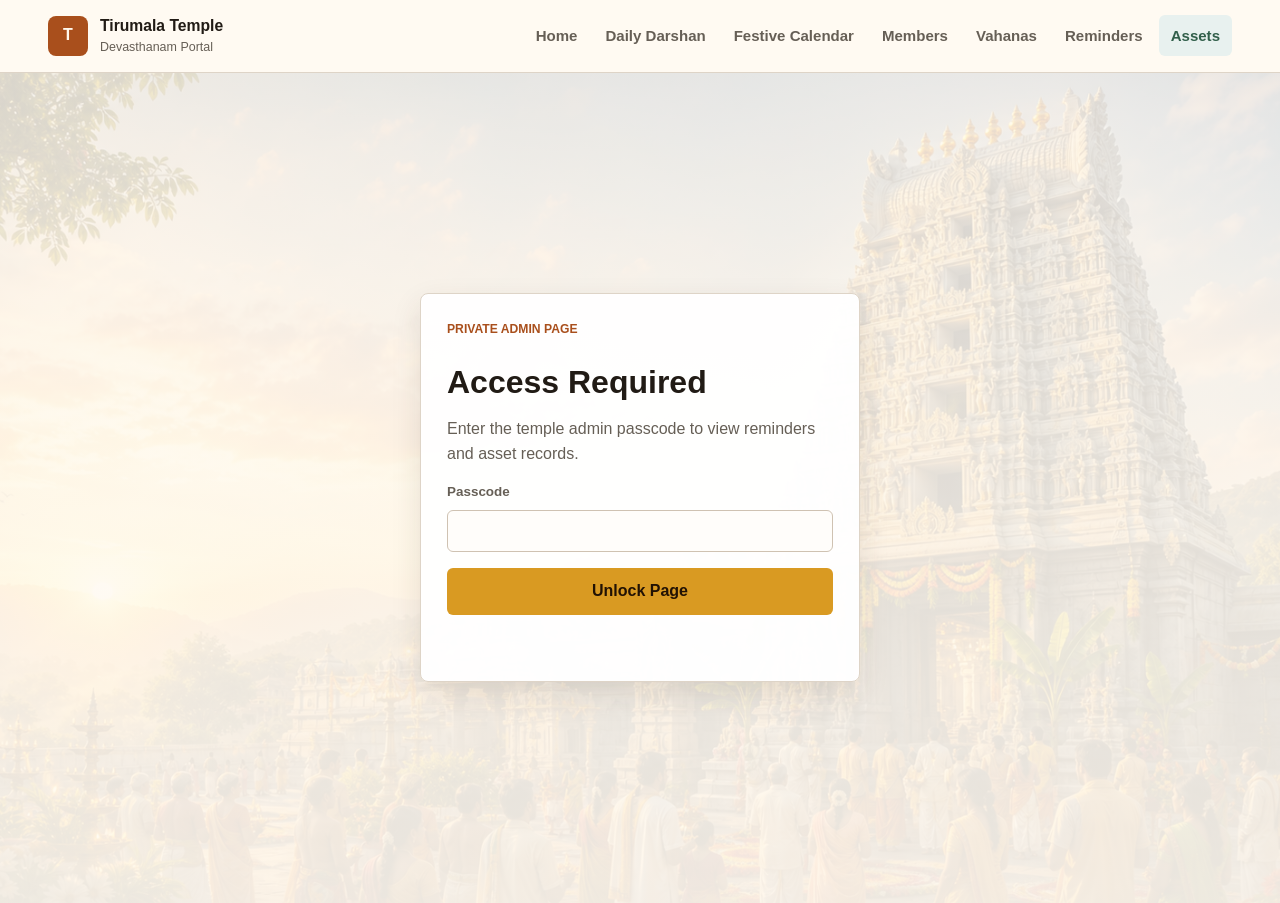
==== assets.html @ 2c817461 "Add files via upload Temple website" ====
<!doctype html>
<html lang="en">
<head>
  <meta charset="utf-8">
  <meta name="viewport" content="width=device-width, initial-scale=1">
  <title>Asset Declaration | Tirumala Temple</title>
  <link rel="stylesheet" href="assets/css/styles.css">
</head>
<body data-page="assets" data-private="true">
  <header class="site-header">
    <a class="brand" href="index.html" aria-label="Tirumala Temple home">
      <span class="brand-mark">T</span>
      <span><strong>Tirumala Temple</strong><small>Devasthanam Portal</small></span>
    </a>
    <button class="nav-toggle" type="button" aria-label="Toggle navigation" aria-expanded="false">Menu</button>
    <nav class="site-nav" aria-label="Primary navigation">
      <a href="index.html" data-nav="home">Home</a>
      <a href="daily-darshan.html" data-nav="daily-darshan">Daily Darshan</a>
      <a href="festive-calendar.html" data-nav="festive-calendar">Festive Calendar</a>
      <a href="members.html" data-nav="members">Members</a>
      <a href="vahanas.html" data-nav="vahanas">Vahanas</a>
      <a href="reminders.html" data-nav="reminders">Reminders</a>
      <a href="assets.html" data-nav="assets">Assets</a>
    </nav>
  </header>

  <main class="page-shell">
    <section class="page-title">
      <p class="eyebrow">Temple asset records</p>
      <h1>Asset Declaration</h1>
      <p>Private admin page for member asset declarations, including temple-related donations, equipment, documents, or materials. Records are saved locally in this prototype.</p>
    </section>

    <section class="two-column">
      <form id="assetForm" class="form-panel">
        <h2>Declare an asset</h2>
        <label>
          Declared by
          <select id="assetMember" required></select>
        </label>
        <label>
          Asset type
          <select id="assetType" required>
            <option value="Jewellery">Jewellery</option>
            <option value="Vastra">Vastra</option>
            <option value="Utensils">Utensils</option>
            <option value="Documents">Documents</option>
            <option value="Equipment">Equipment</option>
            <option value="Other">Other</option>
          </select>
        </label>
        <label>
          Asset name
          <input id="assetName" type="text" placeholder="Example: Silver lamp" required>
        </label>
        <label>
          Estimated value
          <input id="assetValue" type="number" min="0" step="1" placeholder="Amount">
        </label>
        <label>
          Notes
          <textarea id="assetNotes" rows="4" placeholder="Condition, location, document reference"></textarea>
        </label>
        <button class="button primary" type="submit">Save Declaration</button>
      </form>

      <aside class="notice-panel">
        <h2>Private records</h2>
        <p>This draft has a local access gate. For real use, PHP login, server-side permissions, approval status, document uploads, and an audit log should be added.</p>
        <button id="exportAssets" class="button secondary" type="button">Export JSON</button>
      </aside>
    </section>

    <section class="section compact">
      <div class="section-heading">
        <p class="eyebrow">Local records</p>
        <h2>Declared assets</h2>
      </div>
      <div class="table-wrap">
        <table>
          <thead>
            <tr>
              <th>Member</th>
              <th>Type</th>
              <th>Asset</th>
              <th>Value</th>
              <th>Notes</th>
            </tr>
          </thead>
          <tbody id="assetTable"></tbody>
        </table>
      </div>
    </section>
  </main>

  <footer class="site-footer">
    <span>Tirumala Temple Devasthanam Portal Draft</span>
    <span>Prototype storage uses this browser only</span>
  </footer>

  <script src="assets/js/app.js"></script>
</body>
</html>
---- assets/css/styles.css ----
:root {
  --ink: #211b15;
  --muted: #665f56;
  --line: #ded4c7;
  --paper: #fffaf2;
  --panel: #ffffff;
  --marigold: #d99a22;
  --saffron: #a94f1c;
  --leaf: #315f4a;
  --lotus: #8f2f44;
  --sky: #e8f1ef;
  --shadow: 0 12px 30px rgba(63, 49, 31, 0.12);
}

* {
  box-sizing: border-box;
}

html {
  scroll-behavior: smooth;
}

body {
  margin: 0;
  background: var(--paper);
  color: var(--ink);
  font-family: Arial, Helvetica, sans-serif;
  line-height: 1.55;
  overflow-x: hidden;
}

img {
  display: block;
  max-width: 100%;
}

a {
  color: inherit;
}

button,
input,
select,
textarea {
  font: inherit;
}

.site-header {
  position: sticky;
  top: 0;
  z-index: 20;
  display: flex;
  align-items: center;
  justify-content: space-between;
  gap: 24px;
  padding: 14px clamp(18px, 4vw, 48px);
  background: rgba(255, 250, 242, 0.96);
  border-bottom: 1px solid var(--line);
  backdrop-filter: blur(12px);
  min-height: 69px;
}

.brand {
  display: inline-flex;
  align-items: center;
  gap: 12px;
  text-decoration: none;
  min-width: max-content;
}

.brand-mark {
  display: grid;
  place-items: center;
  width: 40px;
  height: 40px;
  border-radius: 8px;
  background: var(--saffron);
  color: #fff8ee;
  font-weight: 800;
}

.brand strong,
.brand small {
  display: block;
}

.brand strong {
  font-size: 0.98rem;
}

.brand small {
  color: var(--muted);
  font-size: 0.78rem;
}

.site-nav {
  display: flex;
  align-items: center;
  gap: 4px;
}

.site-nav a {
  padding: 9px 12px;
  border-radius: 6px;
  color: var(--muted);
  font-size: 0.94rem;
  font-weight: 700;
  text-decoration: none;
}

.site-nav a:hover,
.site-nav a[aria-current="page"] {
  background: var(--sky);
  color: var(--leaf);
}

.nav-toggle {
  display: none;
  padding: 8px 12px;
  border: 1px solid var(--line);
  border-radius: 6px;
  background: var(--panel);
  color: var(--ink);
  font-weight: 700;
}

.nav-lock {
  min-height: 36px;
  padding: 8px 12px;
  border: 1px solid var(--line);
  border-radius: 6px;
  background: #fffdf8;
  color: var(--lotus);
  cursor: pointer;
  font-weight: 800;
}

.hero {
  position: relative;
  display: grid;
  min-height: min(78vh, 760px);
  overflow: hidden;
  border-bottom: 1px solid var(--line);
}

.hero img {
  width: 100%;
  height: 100%;
  min-height: 560px;
  object-fit: cover;
  grid-area: 1 / 1;
}

.hero::after {
  content: "";
  grid-area: 1 / 1;
  background: linear-gradient(90deg, rgba(33, 27, 21, 0.78), rgba(33, 27, 21, 0.28), rgba(33, 27, 21, 0.12));
}

.hero-content {
  position: relative;
  z-index: 1;
  grid-area: 1 / 1;
  align-self: center;
  width: min(680px, calc(100% - 36px));
  margin-left: clamp(18px, 6vw, 80px);
  color: #fffaf2;
}

.eyebrow {
  margin: 0 0 10px;
  color: var(--saffron);
  font-size: 0.76rem;
  font-weight: 800;
  letter-spacing: 0;
  text-transform: uppercase;
}

.hero .eyebrow {
  color: #ffd993;
}

h1,
h2,
h3,
p {
  overflow-wrap: anywhere;
}

h1,
h2,
h3 {
  margin: 0;
  line-height: 1.12;
}

.hero h1 {
  max-width: 12ch;
  font-size: clamp(2.6rem, 7vw, 5.8rem);
}

.hero p:not(.eyebrow) {
  max-width: 620px;
  margin: 20px 0 0;
  font-size: clamp(1rem, 2.4vw, 1.24rem);
}

.hero-actions {
  display: flex;
  flex-wrap: wrap;
  gap: 12px;
  margin-top: 30px;
}

.button {
  display: inline-flex;
  align-items: center;
  justify-content: center;
  min-height: 42px;
  padding: 10px 16px;
  border: 1px solid transparent;
  border-radius: 6px;
  cursor: pointer;
  font-weight: 800;
  text-decoration: none;
  text-align: center;
}

.button.primary {
  background: var(--marigold);
  color: #221204;
}

.button.secondary {
  background: var(--panel);
  border-color: var(--line);
  color: var(--leaf);
}

.button.danger {
  background: #fff3ef;
  border-color: #e7b5a5;
  color: var(--lotus);
}

.is-hidden {
  display: none !important;
}

.section,
.page-shell {
  width: min(1160px, calc(100% - 36px));
  margin: 0 auto;
}

.section {
  padding: 68px 0;
}

.section.compact {
  padding-top: 36px;
}

.section-heading {
  max-width: 720px;
  margin-bottom: 24px;
}

.section-heading h2,
.page-title h1 {
  font-size: clamp(1.85rem, 4vw, 3.1rem);
}

.section-heading p:not(.eyebrow),
.page-title p:not(.eyebrow),
.split-band p {
  color: var(--muted);
}

.info-grid {
  display: grid;
  grid-template-columns: repeat(3, 1fr);
  gap: 16px;
}

.info-panel,
.member-card,
.vahana-card,
.form-panel,
.notice-panel,
.reminder-card {
  border: 1px solid var(--line);
  border-radius: 8px;
  background: var(--panel);
  box-shadow: var(--shadow);
}

.info-panel {
  padding: 22px;
}

.info-panel h3,
.notice-panel h2,
.form-panel h2 {
  font-size: 1.22rem;
}

.split-band {
  display: grid;
  grid-template-columns: minmax(0, 1fr) minmax(300px, 420px);
  gap: 34px;
  align-items: start;
  width: 100%;
  max-width: none;
  padding-right: max(18px, calc((100vw - 1160px) / 2));
  padding-left: max(18px, calc((100vw - 1160px) / 2));
  background: #f2eadf;
  border-top: 1px solid var(--line);
  border-bottom: 1px solid var(--line);
}

.module-list {
  display: grid;
  gap: 10px;
}

.module-list a {
  padding: 14px 16px;
  border-left: 4px solid var(--marigold);
  background: #fffef9;
  color: var(--leaf);
  font-weight: 800;
  text-decoration: none;
}

.text-link {
  display: inline-flex;
  margin-top: 10px;
  color: var(--leaf);
  font-weight: 900;
  text-decoration: none;
}

.text-link:hover {
  text-decoration: underline;
}

.page-shell {
  padding: 54px 0 72px;
}

.page-title {
  max-width: 840px;
  margin-bottom: 28px;
}

.page-title p:not(.eyebrow) {
  font-size: 1.06rem;
}

.toolbar {
  display: grid;
  grid-template-columns: minmax(220px, 1fr) minmax(190px, 260px);
  gap: 14px;
  margin-bottom: 18px;
  padding: 16px;
  border: 1px solid var(--line);
  border-radius: 8px;
  background: #fffdf8;
}

.calendar-toolbar {
  grid-template-columns: minmax(220px, 1fr) minmax(170px, 240px);
}

.schedule-summary {
  display: grid;
  grid-template-columns: repeat(3, minmax(0, 1fr));
  gap: 16px;
  margin-bottom: 26px;
}

.schedule-summary article {
  min-width: 0;
  padding: 20px;
  border: 1px solid var(--line);
  border-radius: 8px;
  background: var(--panel);
  box-shadow: var(--shadow);
}

.schedule-summary span {
  display: block;
  color: var(--muted);
  font-size: 0.76rem;
  font-weight: 900;
  text-transform: uppercase;
}

.schedule-summary strong {
  display: block;
  margin-top: 8px;
  color: var(--leaf);
  font-size: clamp(1.35rem, 3vw, 2rem);
  line-height: 1.1;
}

.schedule-summary p {
  margin: 10px 0 0;
  color: var(--muted);
}

label {
  display: grid;
  gap: 7px;
  color: var(--muted);
  font-size: 0.84rem;
  font-weight: 800;
}

input,
select,
textarea {
  width: 100%;
  border: 1px solid #cfc2b2;
  border-radius: 6px;
  background: #fffdfa;
  color: var(--ink);
  outline: none;
}

input,
select {
  min-height: 42px;
  padding: 8px 10px;
}

textarea {
  min-height: 92px;
  padding: 10px;
  resize: vertical;
}

input:focus,
select:focus,
textarea:focus {
  border-color: var(--leaf);
  box-shadow: 0 0 0 3px rgba(49, 95, 74, 0.14);
}

.member-grid,
.vahana-grid {
  display: grid;
  grid-template-columns: repeat(2, minmax(0, 1fr));
  gap: 16px;
}

.member-card {
  display: grid;
  grid-template-columns: 82px 1fr;
  gap: 18px;
  padding: 18px;
}

.avatar {
  display: grid;
  place-items: center;
  width: 82px;
  height: 82px;
  border: 3px solid #f3cf8f;
  border-radius: 8px;
  background: #f5ead9;
  color: var(--saffron);
  font-size: 1.35rem;
  font-weight: 900;
}

.member-card-head {
  display: flex;
  align-items: flex-start;
  justify-content: space-between;
  gap: 10px;
}

.member-card h2,
.vahana-card h2 {
  font-size: 1.24rem;
}

.role {
  margin: 4px 0 14px;
  color: var(--lotus);
  font-weight: 800;
}

.status-pill {
  display: inline-flex;
  align-items: center;
  min-height: 26px;
  padding: 4px 8px;
  border-radius: 999px;
  font-size: 0.75rem;
  font-weight: 900;
  white-space: nowrap;
}

.status-pill.ready {
  background: #e4f1e5;
  color: var(--leaf);
}

.status-pill.warning {
  background: #fff0cd;
  color: #7a4b00;
}

.detail-list {
  display: grid;
  grid-template-columns: repeat(2, minmax(0, 1fr));
  gap: 10px;
  margin: 0 0 14px;
}

.detail-list div {
  min-width: 0;
}

.detail-list dt {
  color: var(--muted);
  font-size: 0.74rem;
  font-weight: 800;
  text-transform: uppercase;
}

.detail-list dd {
  margin: 0;
  font-weight: 800;
}

.vahana-card {
  position: relative;
  overflow: hidden;
  padding: 22px;
}

.vahana-card::before {
  content: "";
  position: absolute;
  inset: 0 auto 0 0;
  width: 6px;
  background: var(--marigold);
}

.vahana-number {
  color: #d8c7b4;
  font-size: 2.2rem;
  font-weight: 900;
  line-height: 1;
}

.vahana-card p:not(.eyebrow) {
  color: var(--muted);
}

.darshan-grid,
.pooja-grid {
  display: grid;
  grid-template-columns: repeat(3, minmax(0, 1fr));
  gap: 16px;
}

.event-grid {
  display: grid;
  gap: 14px;
}

.event-card {
  display: grid;
  grid-template-columns: 86px minmax(0, 1fr) auto;
  gap: 16px;
  align-items: center;
  padding: 16px;
  border: 1px solid var(--line);
  border-radius: 8px;
  background: var(--panel);
  box-shadow: var(--shadow);
}

.event-date {
  display: grid;
  place-items: center;
  min-height: 86px;
  border-radius: 8px;
  background: #f5ead9;
  color: var(--saffron);
  text-align: center;
}

.event-date span,
.event-date strong {
  display: block;
  line-height: 1;
}

.event-date span {
  font-size: 0.8rem;
  font-weight: 900;
  text-transform: uppercase;
}

.event-date strong {
  margin-top: 6px;
  font-size: 2rem;
}

.event-content {
  min-width: 0;
}

.event-content h2 {
  font-size: 1.25rem;
}

.event-content p:not(.eyebrow) {
  margin: 8px 0;
  color: var(--muted);
}

.event-content small {
  color: var(--leaf);
  font-weight: 900;
}

.admin-calendar-panel {
  display: grid;
  gap: 18px;
  padding: 22px;
  border: 1px solid var(--line);
  border-radius: 8px;
  background: #f8fbf6;
}

.inline-admin-form {
  display: grid;
  grid-template-columns: minmax(220px, 320px) auto minmax(150px, 1fr);
  gap: 12px;
  align-items: end;
}

.form-grid {
  display: grid;
  grid-template-columns: repeat(2, minmax(0, 1fr));
  gap: 14px;
}

.pooja-card {
  min-width: 0;
  padding: 20px;
  border: 1px solid var(--line);
  border-radius: 8px;
  background: #fffdf8;
  box-shadow: var(--shadow);
}

.pooja-card h3 {
  font-size: 1.12rem;
}

.pooja-card p {
  margin-bottom: 0;
  color: var(--muted);
}

.darshan-table {
  min-width: 660px;
}

.two-column {
  display: grid;
  grid-template-columns: minmax(0, 1fr) minmax(280px, 380px);
  gap: 18px;
  align-items: start;
}

.form-panel,
.notice-panel {
  min-width: 0;
  display: grid;
  gap: 16px;
  padding: 22px;
}

.notice-panel {
  background: #f8fbf6;
}

.plain-list {
  display: grid;
  gap: 10px;
  margin: 0;
  padding-left: 18px;
}

.reminder-output {
  display: grid;
  gap: 12px;
}

.reminder-card {
  display: flex;
  align-items: center;
  justify-content: space-between;
  gap: 16px;
  padding: 16px;
}

.reminder-card > div {
  min-width: 0;
}

.reminder-card h3 {
  font-size: 1.08rem;
}

.reminder-card p {
  margin: 8px 0;
}

.reminder-card small {
  color: var(--muted);
}

.inline-details {
  display: grid;
  grid-template-columns: repeat(4, minmax(0, 1fr));
  gap: 10px;
  margin: 12px 0;
}

.inline-details dt {
  color: var(--muted);
  font-size: 0.72rem;
  font-weight: 900;
  text-transform: uppercase;
}

.inline-details dd {
  margin: 0;
  font-weight: 800;
}

.mini-result,
.form-error {
  min-height: 24px;
  margin: 0;
  font-weight: 800;
}

.mini-result {
  color: var(--leaf);
}

.form-error {
  color: var(--lotus);
}

.private-locked .page-shell,
.private-locked .site-footer {
  display: none;
}

.access-gate {
  display: grid;
  place-items: center;
  min-height: calc(100vh - 70px);
  padding: 30px 18px;
  background:
    linear-gradient(rgba(255, 250, 242, 0.84), rgba(255, 250, 242, 0.92)),
    url("../images/tirumala-hero.png") center / cover;
}

.access-card {
  display: grid;
  gap: 16px;
  width: min(440px, 100%);
  padding: 26px;
  border: 1px solid var(--line);
  border-radius: 8px;
  background: rgba(255, 255, 255, 0.96);
  box-shadow: var(--shadow);
}

.access-card h1 {
  font-size: 2rem;
}

.access-card p:not(.eyebrow) {
  margin: 0;
  color: var(--muted);
}

.table-wrap {
  overflow-x: auto;
  border: 1px solid var(--line);
  border-radius: 8px;
  background: var(--panel);
  box-shadow: var(--shadow);
}

table {
  width: 100%;
  min-width: 720px;
  border-collapse: collapse;
}

th,
td {
  padding: 13px 14px;
  border-bottom: 1px solid var(--line);
  text-align: left;
  vertical-align: top;
}

th {
  background: #f3eadb;
  color: var(--muted);
  font-size: 0.78rem;
  text-transform: uppercase;
}

tr:last-child td {
  border-bottom: 0;
}

.empty-state,
.empty-cell {
  color: var(--muted);
  font-weight: 800;
}

.empty-state {
  padding: 22px;
  border: 1px dashed var(--line);
  border-radius: 8px;
  background: #fffdf8;
}

.empty-cell {
  text-align: center;
}

.site-footer {
  display: flex;
  justify-content: space-between;
  gap: 14px;
  padding: 20px clamp(18px, 4vw, 48px);
  border-top: 1px solid var(--line);
  background: #261d15;
  color: #f9ead7;
  font-size: 0.9rem;
}

@media (max-width: 900px) {
  .site-header {
    align-items: center;
    position: sticky;
  }

  .nav-toggle {
    display: inline-flex;
  }

  .site-nav {
    position: absolute;
    top: calc(100% + 8px);
    right: 18px;
    left: 18px;
    display: none;
    flex-direction: column;
    align-items: stretch;
    padding: 10px;
    border: 1px solid var(--line);
    border-radius: 8px;
    background: var(--panel);
    box-shadow: var(--shadow);
  }

  .site-nav a,
  .site-nav button {
    min-height: 44px;
  }

  .site-nav .nav-lock {
    width: 100%;
  }

  .site-nav.is-open {
    display: flex;
  }

  .hero {
    min-height: 480px;
  }

  .hero img {
    min-height: 480px;
    object-position: center;
  }

  .hero::after {
    background: rgba(33, 27, 21, 0.62);
  }

  .hero-content {
    margin: 0 auto;
  }

  .info-grid,
  .member-grid,
  .vahana-grid,
  .schedule-summary,
  .darshan-grid,
  .pooja-grid,
  .calendar-toolbar,
  .form-grid,
  .two-column,
  .split-band {
    grid-template-columns: 1fr;
  }

  .event-card {
    grid-template-columns: 74px minmax(0, 1fr);
    align-items: start;
  }

  .event-card .button {
    grid-column: 1 / -1;
    width: 100%;
  }

  .event-date {
    min-height: 74px;
  }

  .event-date strong {
    font-size: 1.7rem;
  }

  .inline-admin-form {
    grid-template-columns: 1fr;
    align-items: stretch;
  }

  .split-band {
    padding-right: 18px;
    padding-left: 18px;
  }

  .inline-details {
    grid-template-columns: repeat(2, minmax(0, 1fr));
  }
}

@media (max-width: 620px) {
  .site-header {
    gap: 10px;
    padding: 10px 14px;
  }

  .brand {
    min-width: 0;
    gap: 9px;
  }

  .brand-mark {
    width: 36px;
    height: 36px;
    flex: 0 0 36px;
  }

  .brand strong {
    font-size: 0.9rem;
  }

  .brand small {
    font-size: 0.72rem;
  }

  .hero {
    min-height: 430px;
  }

  .hero img {
    min-height: 430px;
  }

  .hero h1 {
    max-width: 12ch;
    font-size: 2.1rem;
  }

  .hero p:not(.eyebrow) {
    font-size: 1rem;
  }

  .hero-actions,
  .button {
    width: 100%;
  }

  .page-shell {
    width: min(100% - 28px, 1160px);
    padding-top: 34px;
    padding-bottom: 48px;
  }

  .section {
    width: min(100% - 28px, 1160px);
    padding: 44px 0;
  }

  .info-panel,
  .member-card,
  .vahana-card,
  .schedule-summary article,
  .pooja-card,
  .event-card,
  .admin-calendar-panel,
  .form-panel,
  .notice-panel,
  .reminder-card,
  .access-card {
    padding: 16px;
  }

  .toolbar,
  .member-card {
    grid-template-columns: 1fr;
  }

  .member-card-head,
  .reminder-card,
  .site-footer {
    align-items: flex-start;
    flex-direction: column;
  }

  .detail-list {
    grid-template-columns: 1fr;
  }

  .inline-details {
    grid-template-columns: 1fr;
  }

  .avatar {
    width: 74px;
    height: 74px;
  }

  .status-pill {
    white-space: normal;
  }

  .table-wrap {
    overflow: visible;
    border: 0;
    background: transparent;
    box-shadow: none;
  }

  table,
  thead,
  tbody,
  tr,
  td {
    display: block;
    width: 100%;
    min-width: 0;
  }

  thead {
    display: none;
  }

  tbody {
    display: grid;
    gap: 12px;
  }

  tr {
    border: 1px solid var(--line);
    border-radius: 8px;
    background: var(--panel);
    box-shadow: var(--shadow);
    overflow: hidden;
  }

  td {
    display: grid;
    grid-template-columns: minmax(92px, 34%) 1fr;
    gap: 10px;
    padding: 10px 12px;
  }

  td::before {
    content: attr(data-label);
    color: var(--muted);
    font-size: 0.72rem;
    font-weight: 900;
    text-transform: uppercase;
  }

  .empty-cell {
    display: block;
    text-align: left;
  }

  .empty-cell::before {
    content: none;
  }
}

@media (max-width: 390px) {
  .brand small {
    display: none;
  }

  .hero h1 {
    font-size: 2rem;
  }

  td {
    grid-template-columns: 1fr;
    gap: 4px;
  }
}
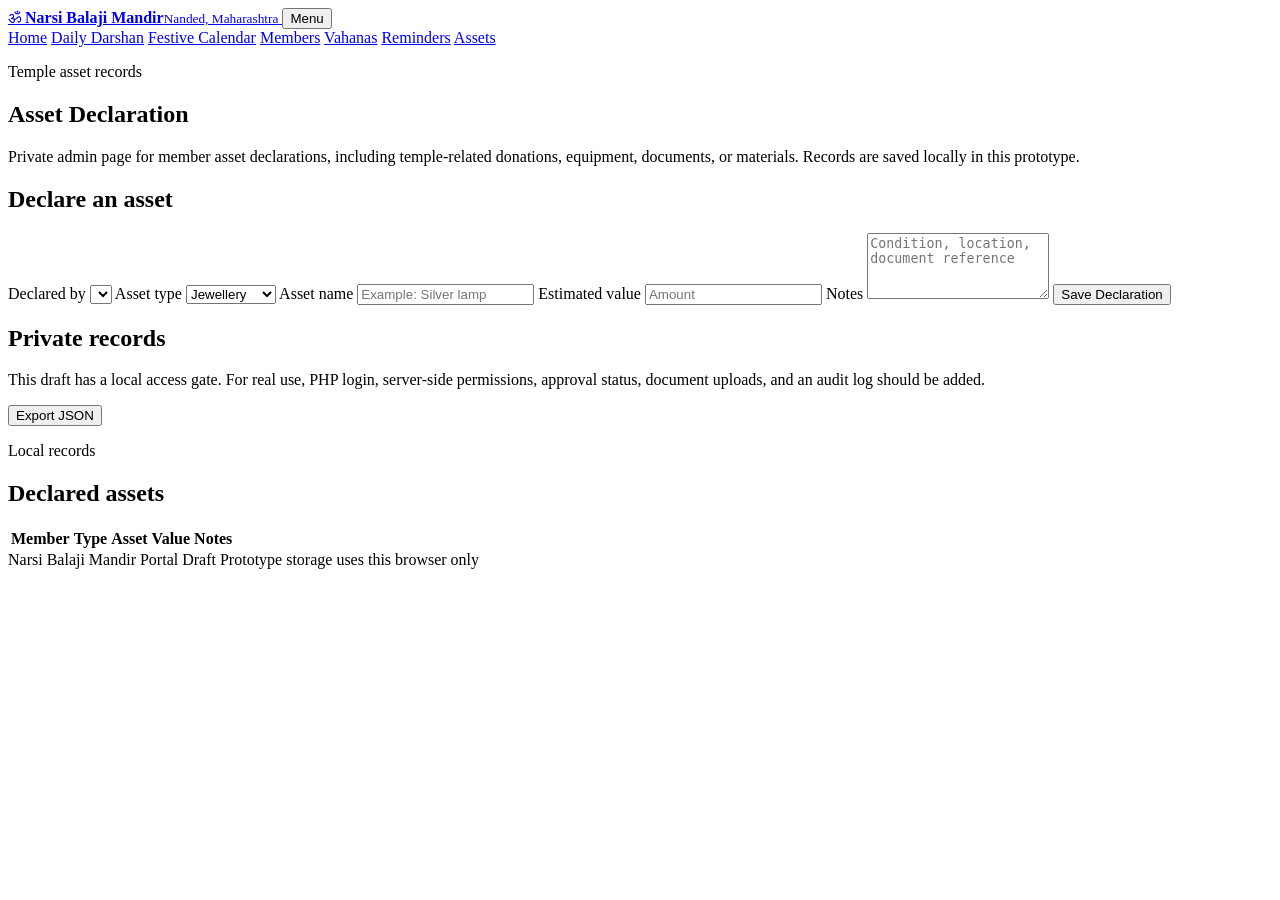
==== commit a9ba8692: "Add files via upload" ====
--- a/assets.html
+++ b/assets.html
@@ -3,14 +3,14 @@
 <head>
   <meta charset="utf-8">
   <meta name="viewport" content="width=device-width, initial-scale=1">
-  <title>Asset Declaration | Tirumala Temple</title>
+  <title>Asset Declaration | Narsi Balaji Mandir</title>
   <link rel="stylesheet" href="assets/css/styles.css">
 </head>
 <body data-page="assets" data-private="true">
   <header class="site-header">
-    <a class="brand" href="index.html" aria-label="Tirumala Temple home">
-      <span class="brand-mark">T</span>
-      <span><strong>Tirumala Temple</strong><small>Devasthanam Portal</small></span>
+    <a class="brand" href="index.html" aria-label="Narsi Balaji Mandir home">
+      <span class="brand-mark">ॐ</span>
+      <span><strong>Narsi Balaji Mandir</strong><small>Nanded, Maharashtra</small></span>
     </a>
     <button class="nav-toggle" type="button" aria-label="Toggle navigation" aria-expanded="false">Menu</button>
     <nav class="site-nav" aria-label="Primary navigation">
@@ -94,7 +94,7 @@
   </main>
 
   <footer class="site-footer">
-    <span>Tirumala Temple Devasthanam Portal Draft</span>
+    <span>Narsi Balaji Mandir Portal Draft</span>
     <span>Prototype storage uses this browser only</span>
   </footer>
 
